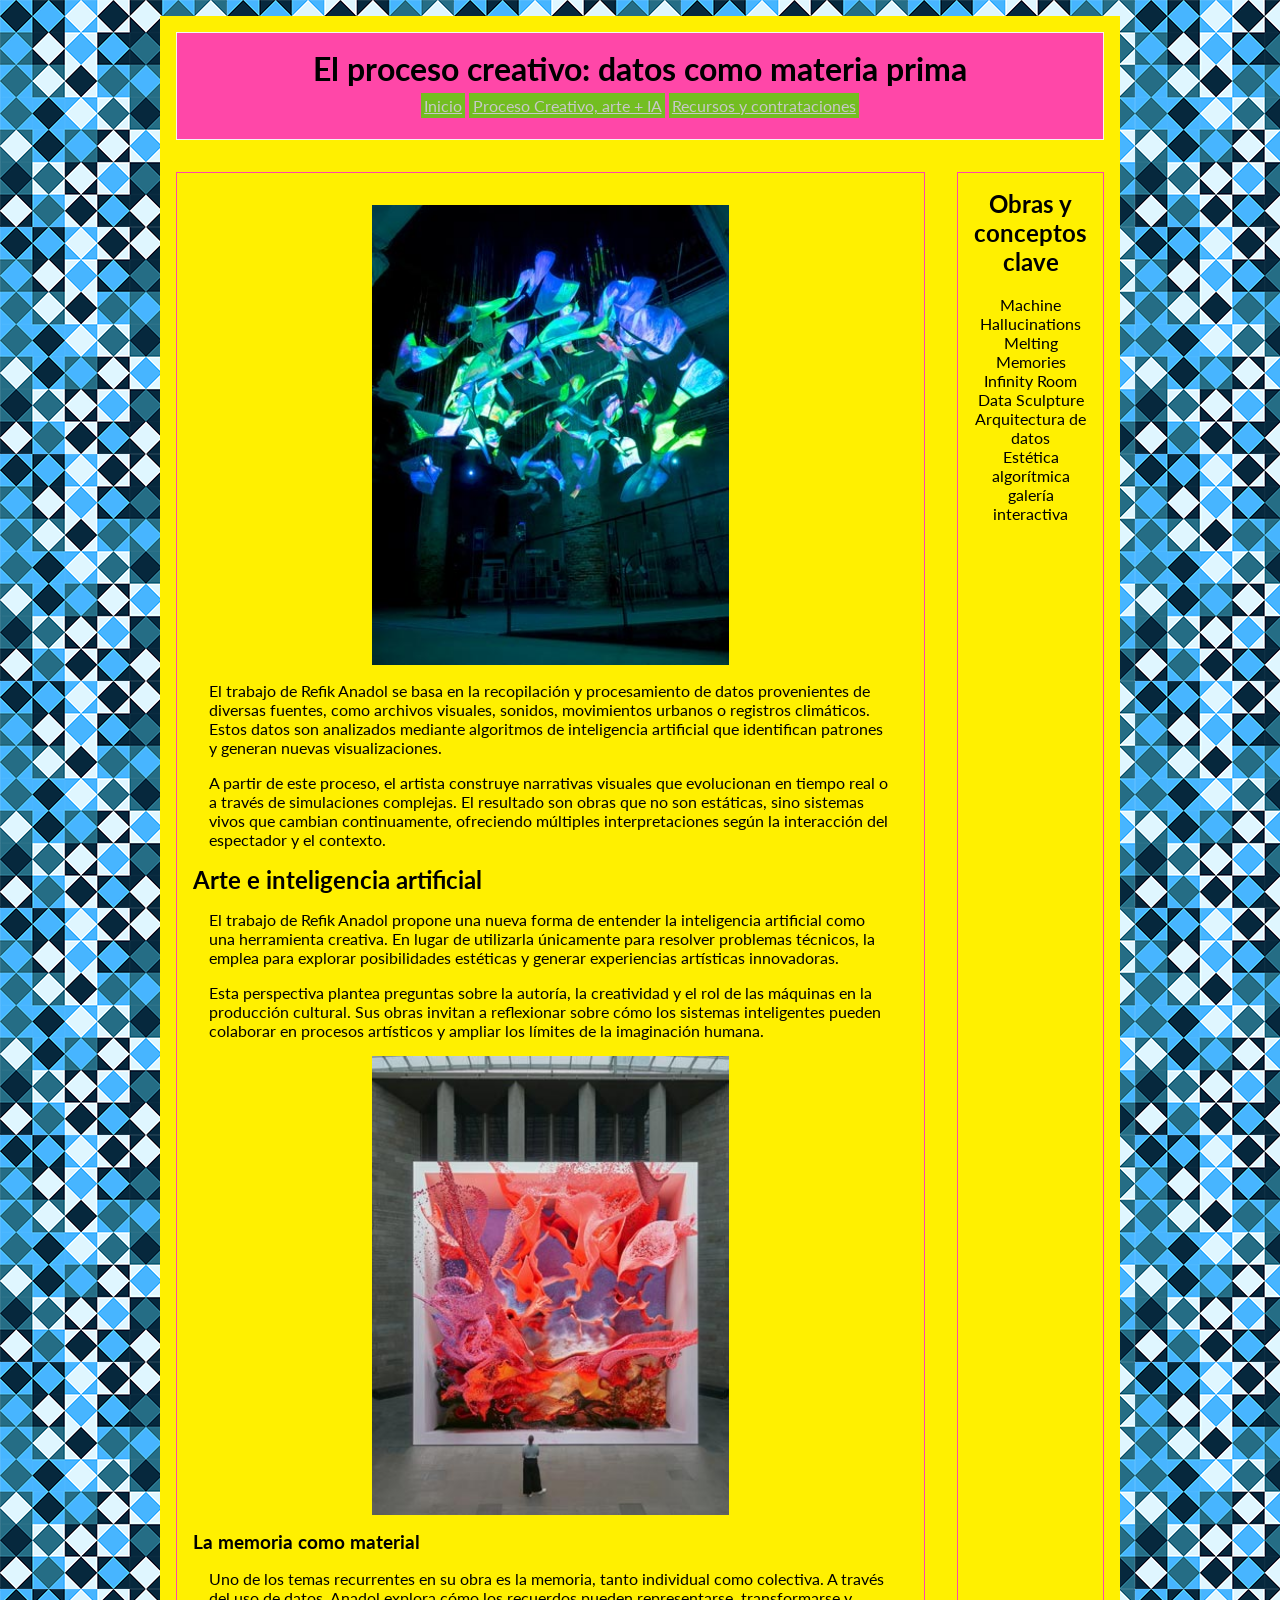
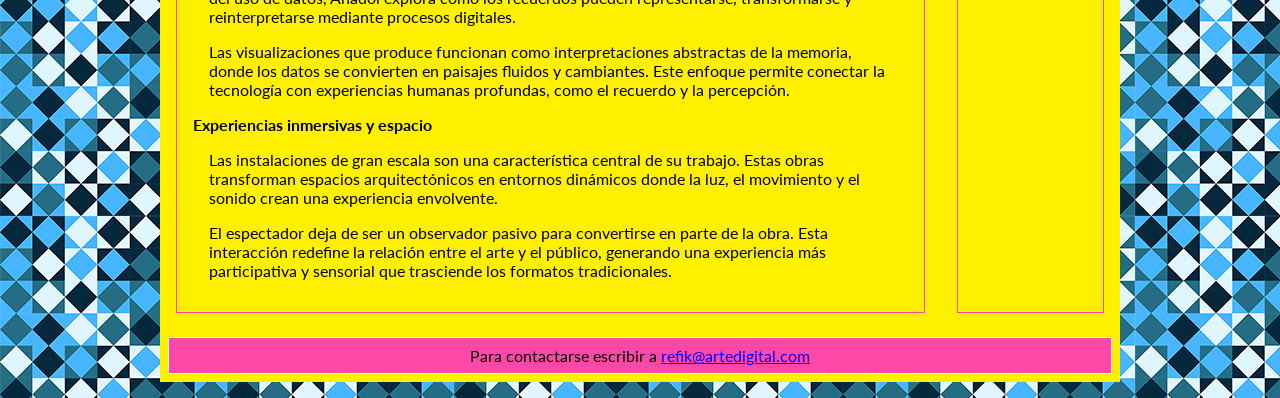
==== proceso-creativo-arte-ia.html @ ea42a6ef "repo simulacro 2do parcial" ====
<!DOCTYPE html>
<html lang="es">
<head>
	<meta charset="utf-8">
	<link rel="preconnect" href="https://fonts.googleapis.com">
	<link rel="preconnect" href="https://fonts.gstatic.com" crossorigin>
	<link href="https://fonts.googleapis.com/css2?family=Lato:ital,wght@0,100;0,300;0,400;0,700;0,900;1,100;1,300;1,400;1,700;1,900&display=swap" rel="stylesheet">
	<link href="css/estilos.css" rel="stylesheet">
	<title>Refik Anadol - Proceso creativo, arte + IA</title>
</head>

<body>
	<div id="contenedor">
		<header class="centrado">
			<h1>El proceso creativo: datos como materia prima</h1>
			<nav>
				<ul>
					<li><a href="index.html">Inicio</a></li>
					<li><a href="proceso-creativo-arte-ia.html">Proceso Creativo, arte + IA</a></li>
					<li><a href="recursos-contrataciones.html">Recursos y contrataciones</a></li>
				</ul>
			</nav>
		</header>

		<main class="columnas">
			<section>
				<img src="img/anadol-3.jpg" alt="proceso1">
					<p>
						El trabajo de Refik Anadol se basa en la recopilación y procesamiento de datos provenientes de diversas fuentes, como archivos visuales, sonidos, movimientos urbanos o registros climáticos. Estos datos son analizados mediante algoritmos de inteligencia artificial que identifican patrones y generan nuevas visualizaciones.
					</p>
					<p>
						A partir de este proceso, el artista construye narrativas visuales que evolucionan en tiempo real o a través de simulaciones complejas. El resultado son obras que no son estáticas, sino sistemas vivos que cambian continuamente, ofreciendo múltiples interpretaciones según la interacción del espectador y el contexto.
					</p>

				<h2>Arte e inteligencia artificial</h2>
					<p>
						El trabajo de Refik Anadol propone una nueva forma de entender la inteligencia artificial como una herramienta creativa. En lugar de utilizarla únicamente para resolver problemas técnicos, la emplea para explorar posibilidades estéticas y generar experiencias artísticas innovadoras.

					</p>
					<p>
						Esta perspectiva plantea preguntas sobre la autoría, la creatividad y el rol de las máquinas en la producción cultural. Sus obras invitan a reflexionar sobre cómo los sistemas inteligentes pueden colaborar en procesos artísticos y ampliar los límites de la imaginación humana.
					</p>

				<img src="img/anadol-2.jpg" alt="inmersivas">

				<h3>La memoria como material</h3>
					<p>
						Uno de los temas recurrentes en su obra es la memoria, tanto individual como colectiva. A través del uso de datos, Anadol explora cómo los recuerdos pueden representarse, transformarse y reinterpretarse mediante procesos digitales.
					</p>
					<p>
						Las visualizaciones que produce funcionan como interpretaciones abstractas de la memoria, donde los datos se convierten en paisajes fluidos y cambiantes. Este enfoque permite conectar la tecnología con experiencias humanas profundas, como el recuerdo y la percepción.
					</p>

				<h4>Experiencias inmersivas y espacio</h4>
					<p>
						Las instalaciones de gran escala son una característica central de su trabajo. Estas obras transforman espacios arquitectónicos en entornos dinámicos donde la luz, el movimiento y el sonido crean una experiencia envolvente.
					</p>
					<p>
						El espectador deja de ser un observador pasivo para convertirse en parte de la obra. Esta interacción redefine la relación entre el arte y el público, generando una experiencia más participativa y sensorial que trasciende los formatos tradicionales.
					</p>
			</section>

			<section class="obras">
				<h2>Obras y conceptos clave</h2>
				<br>
					<ul>
						<li>Machine Hallucinations</li>
						<li>Melting Memories</li>
						<li>Infinity Room</li>
						<li>Data Sculpture</li>
						<li>Arquitectura de datos</li>
						<li>Estética algorítmica</li>
				</ul>

				<div id="galeria" disabled>galería interactiva</div>

			</section>

		</main>

		<footer class="centrado">
				<p>Para contactarse escribir a <a href="refik@artedigital.com">refik@artedigital.com</a></p>
		</footer>
	</div>

</body>
</html>
---- css/estilos.css ----
/* reset */
* {
	margin: 0;
	padding: 0;
	box-sizing: border-box;
}

/* centrar horizontalmente el contenedor */
body {
	display: flex;
	flex-direction: column;
	justify-content: center;
	background-image: url(../img/fondo.png);
	font-family: Lato;
}

/* ancho maximo definido */
#contenedor {
	width: 100%;
	max-width: 960px;
	margin: 1rem auto;
	padding: /*?*/;
	background-color: rgba(255, 240, 0, 1.0);

	display: flex;
	flex-direction: column;
	flex-wrap: wrap;
}

/* clase de columnas flex */
.columnas {
	display: flex;
	flex-direction: row;
	justify-content: flex-start;
}

/* clase para centra el texto */
.centrado {
	text-align: center;
	font-family: Lato;
	color: black;
}

header {
	margin: 1rem;
	padding: 1rem;
	border: solid 1px whitesmoke;
	background-color: rgba(255, 0, 240, 0.7);
	text-align: center;
}

section {
	margin: 1rem;
	padding: 1rem;
	border: solid 1px rgba(255, 0, 240, 0.7);
}

blockquote {
	margin: 0.2rem;
	padding: 0.2rem;
	font-size: 2rem;
	text-align: center;
}

img {
	display: block;
	margin: 1rem auto;
	width: 50%;
}

p {
	margin: 1rem;
}

.obras, .obras ul {
	list-style: none;
	text-align: center;
}

footer {
	margin: 0.5rem;
	padding: 0.5rem;
	border: solid 1px whitesmoke;
	background-color: rgba(255, 0, 240, 0.7);
	text-align: center;
}

footer a, footer p {
	display: inline-block;
	margin: 0;}

/* estilos para el nav y sus elementos */
nav, nav ul {
	margin: 0.5rem;
}

nav li {
	list-style: none;
	display: inline-block;
}

nav a {
	padding: 0.2rem;
}

nav a:link {	color: rgba(200, 200, 200, 1.0);	
				background-color: rgba(80, 220, 0, 0.8);}
nav a:visited {	color: rgba(80, 220, 0, 0.8);
				background-color: black;}
nav a:hover {	color: black;
				background-color: rgba(220, 80, 0, 0.8);}
nav a:active {	color: black;
				background-color: rgba(220, 220, 0, 0.8);}
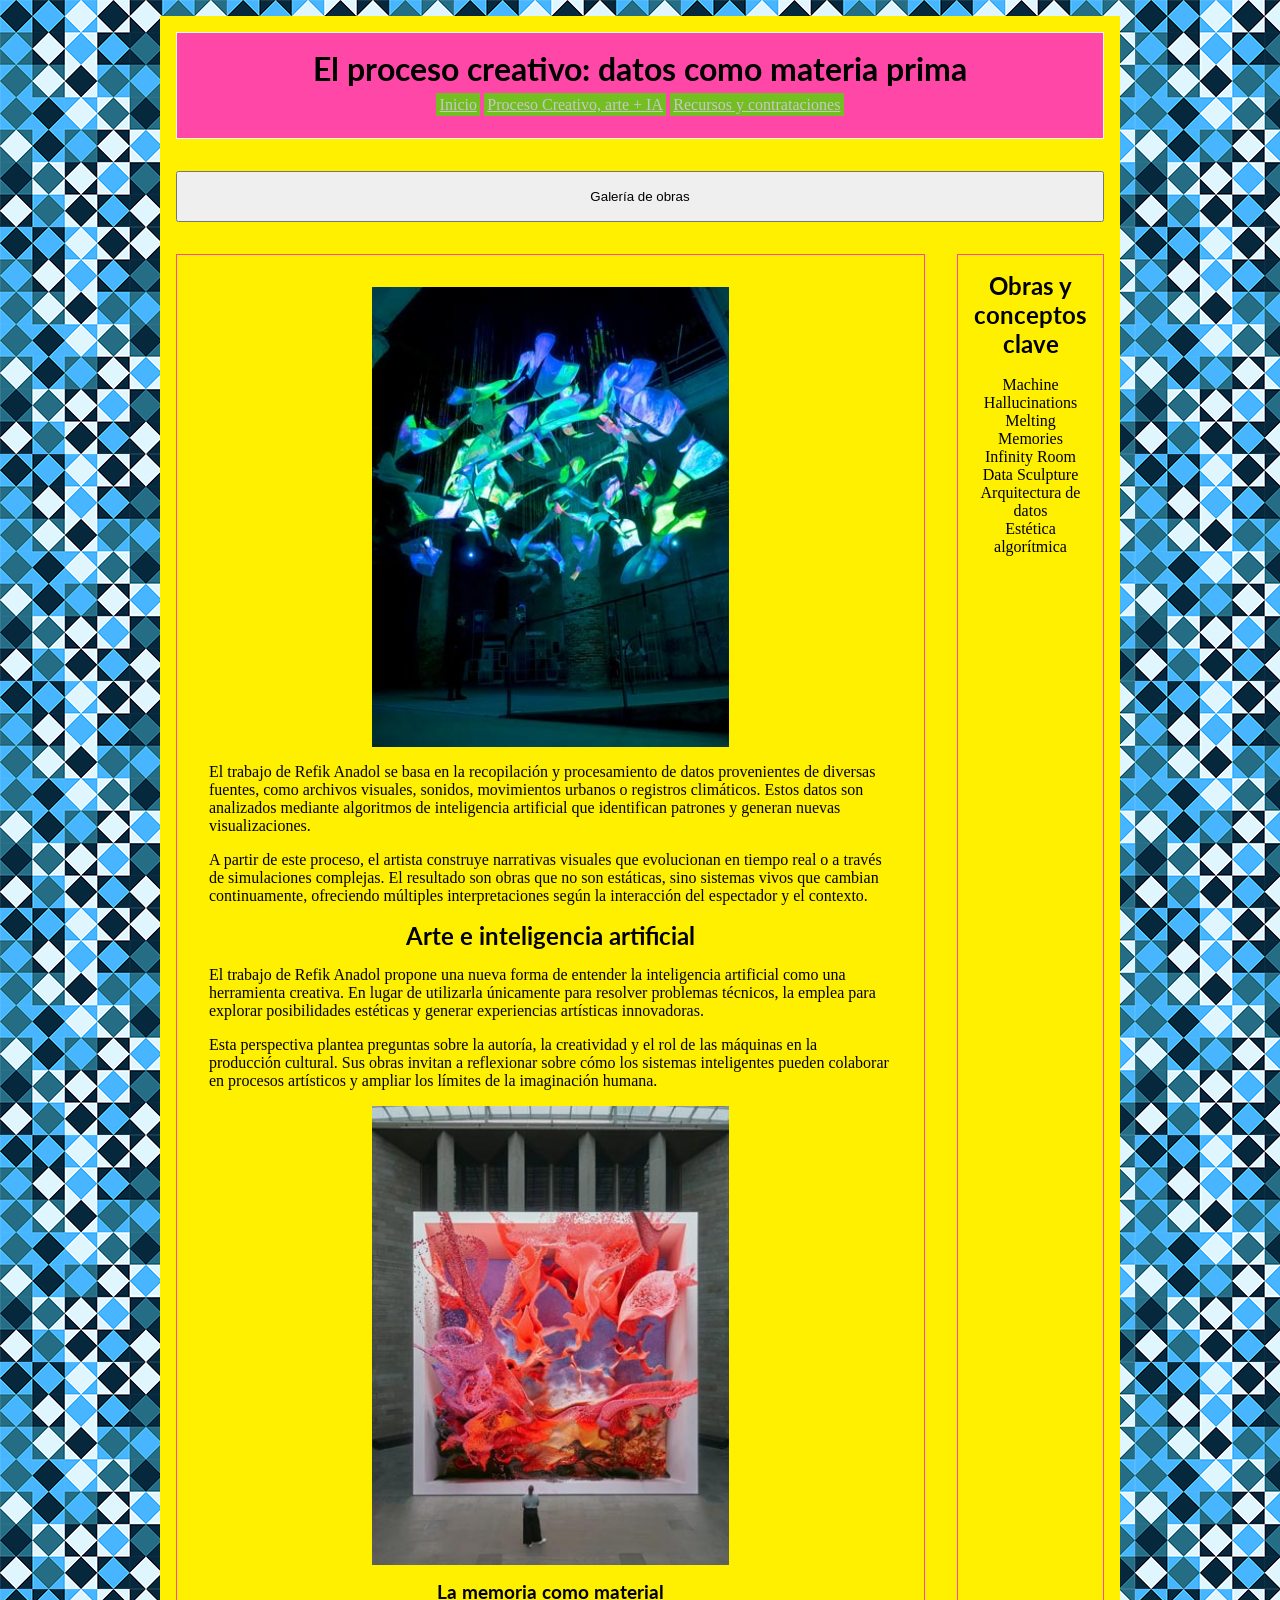
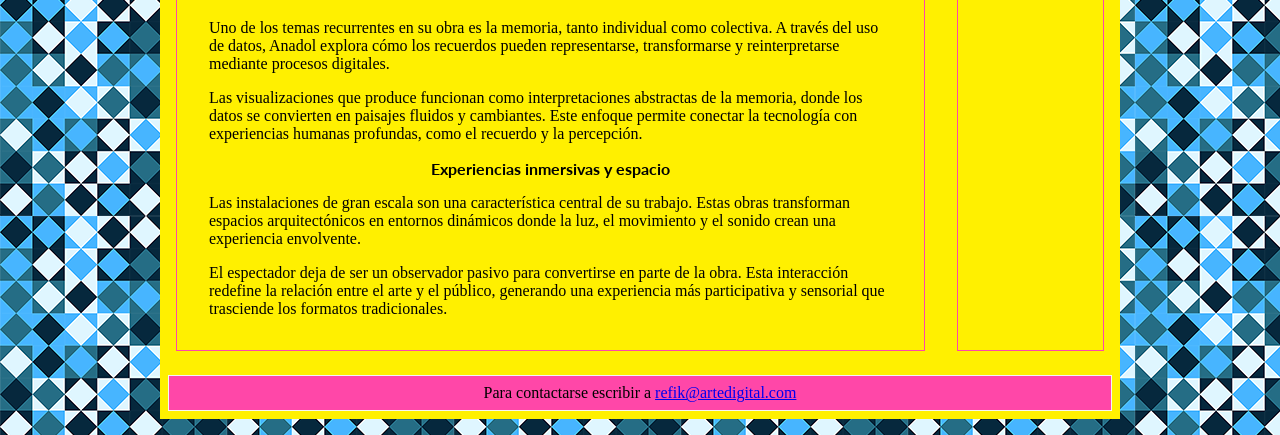
==== commit 5e5c4dc7: "segundo parcial actualizado" ====
--- a/proceso-creativo-arte-ia.html
+++ b/proceso-creativo-arte-ia.html
@@ -21,6 +21,9 @@
 				</ul>
 			</nav>
 		</header>
+
+		<button id="verGaleria">Galería de obras</button>
+				<div class="oculto" id="galeria"></div>
 
 		<main class="columnas">
 			<section>
@@ -72,7 +75,7 @@
 						<li>Estética algorítmica</li>
 				</ul>
 
-				<div id="galeria" disabled>galería interactiva</div>
+				
 
 			</section>
 
@@ -83,5 +86,7 @@
 		</footer>
 	</div>
 
+	<script src="js/script-2.js"></script>
+
 </body>
 </html>
--- a/css/estilos.css
+++ b/css/estilos.css
@@ -11,7 +11,7 @@
 	flex-direction: column;
 	justify-content: center;
 	background-image: url(../img/fondo.png);
-	font-family: Lato;
+	font-family: Roboto;
 }
 
 /* ancho maximo definido */
@@ -37,7 +37,6 @@
 /* clase para centra el texto */
 .centrado {
 	text-align: center;
-	font-family: Lato;
 	color: black;
 }
 
@@ -49,10 +48,22 @@
 	text-align: center;
 }
 
+.oculto {
+	display: none;
+}
+
 section {
 	margin: 1rem;
 	padding: 1rem;
 	border: solid 1px rgba(255, 0, 240, 0.7);
+}
+
+/* títulos y destacados con Lato */
+h1, h2, h3, h4, .destacado {
+  font-family: "Lato", sans-serif;
+  font-weight: 700;
+  color: black;
+  text-align: center;
 }
 
 blockquote {
@@ -75,6 +86,11 @@
 .obras, .obras ul {
 	list-style: none;
 	text-align: center;
+}
+
+button {
+	margin: 1rem;
+	padding: 1rem;
 }
 
 footer {
